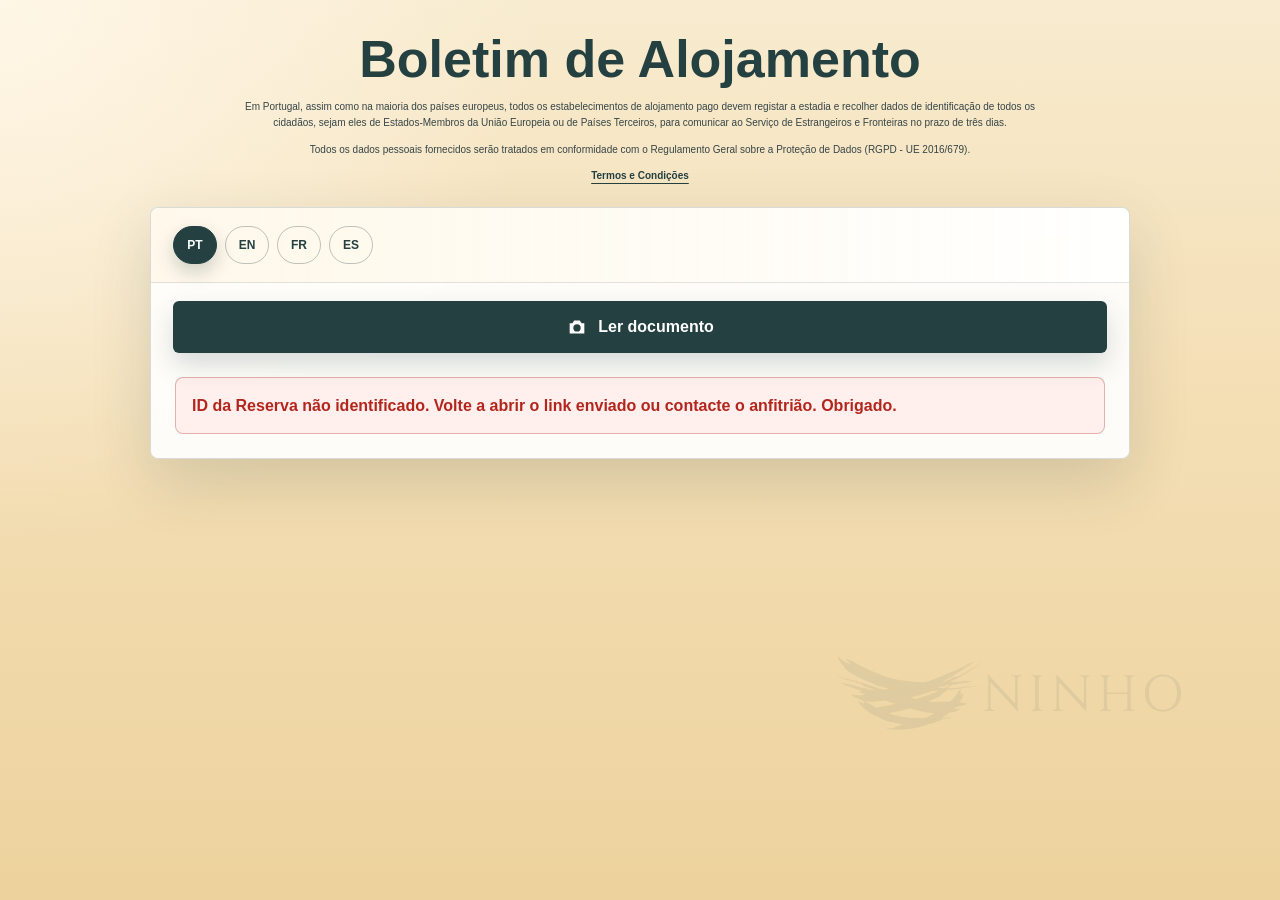
==== index.html @ 6d60234c "Update Apps Script endpoint" ====
<!DOCTYPE html>
<html lang="pt">
<head>
  <meta charset="UTF-8">
  <meta name="viewport" content="width=device-width, initial-scale=1.0">
  <title>Formulário Check-in</title>
  <link rel="stylesheet" href="style.css?v=20260813-5">
</head>
<body>
  <div id="cabecalho-info"></div>
  <div id="form-container"></div>
  <script src="lang.js?v=20260813-4"></script>
  <script src="countries.js?v=20260813-1"></script>
  <script src="api-config.js?v=20260810-21"></script>
  <script src="mrz-form-stage3-reader.js?v=20260813-5"></script>
  <script src="form.js?v=20260813-7"></script>
  <script>
    fetch('form.html', { cache: 'no-store' })
      .then(res => res.text())
      .then(html => {
        document.getElementById('form-container').innerHTML = html;
        initForm();
      })
      .catch(error => {
        console.error('Erro ao carregar o formulario:', error);
        document.getElementById('form-container').innerHTML =
          '<p class="erro-carregamento">Nao foi possivel carregar o formulario. Confirme que a pagina esta aberta atraves do servidor local.</p>';
      });
  </script>
</body>
</html>
---- style.css ----
:root {
  --sand: #F4DFB6;
  --sand-light: #FFF7E8;
  --ink: #1A1A1A;
  --muted: #66706C;
  --line: #D8C7A8;
  --teal: #4F6162;
  --teal-dark: #244041;
  --white: #FFFFFF;
  --error: #B3261E;
  --focus: rgba(79, 97, 98, 0.22);
  --shadow: 0 22px 60px rgba(36, 64, 65, 0.16);
}

* {
  box-sizing: border-box;
}

[hidden] {
  display: none !important;
}

html {
  min-height: 100%;
  background: var(--sand);
}

body {
  position: relative;
  min-height: 100vh;
  margin: 0;
  padding: 32px 18px 48px;
  font-family: Arial, Helvetica, sans-serif;
  color: var(--ink);
  background:
    radial-gradient(circle at top left, rgba(255, 247, 232, 0.92), transparent 34rem),
    linear-gradient(180deg, #F8EBCF 0%, var(--sand) 42%, #EDD29D 100%);
}

body::after {
  content: "";
  position: fixed;
  right: max(18px, 7vw);
  bottom: 28px;
  width: clamp(220px, 28vw, 420px);
  aspect-ratio: 1 / 1;
  background-image: url("logotipo.png");
  background-position: center;
  background-repeat: no-repeat;
  background-size: contain;
  opacity: 0.1;
  pointer-events: none;
  z-index: 0;
}

body > * {
  position: relative;
  z-index: 1;
}

#cabecalho-info,
#form-container {
  width: min(100%, 980px);
  margin-inline: auto;
}

#cabecalho-info {
  margin-bottom: 22px;
  text-align: center;
}

#cabecalho-info h2 {
  margin: 0 0 12px;
  color: var(--teal-dark);
  font-size: clamp(30px, 5vw, 52px);
  line-height: 1.05;
  font-weight: 800;
}

#cabecalho-info p {
  width: min(100%, 820px);
  margin: 10px auto 0;
  color: #364546;
  font-size: 10px;
  line-height: 1.65;
}

#cabecalho-info a {
  color: var(--teal-dark);
  text-underline-offset: 4px;
}

.checkin-panel {
  overflow: hidden;
  border: 1px solid rgba(79, 97, 98, 0.22);
  border-radius: 8px;
  background: rgba(255, 255, 255, 0.9);
  box-shadow: var(--shadow);
  backdrop-filter: blur(8px);
}

.form-topbar {
  display: flex;
  align-items: center;
  justify-content: flex-start;
  gap: 16px;
  padding: 18px 22px;
  border-bottom: 1px solid rgba(79, 97, 98, 0.16);
  background: linear-gradient(90deg, rgba(255, 247, 232, 0.88), rgba(255, 255, 255, 0.72));
}

.reserva-pill {
  margin: 4px 24px 22px;
  color: rgba(54, 69, 70, 0.64);
  font-size: 11px;
  font-weight: 600;
  text-align: right;
  letter-spacing: 0;
}

.language-buttons {
  display: flex;
  flex-wrap: wrap;
  justify-content: flex-start;
  gap: 8px;
}

button {
  min-height: 46px;
  border: 0;
  border-radius: 6px;
  background: var(--teal);
  color: var(--white);
  font-size: 16px;
  font-weight: 800;
  cursor: pointer;
  transition: background-color 160ms ease, border-color 160ms ease, color 160ms ease, transform 160ms ease, box-shadow 160ms ease;
}

button:hover {
  background: var(--teal-dark);
}

button:active {
  transform: translateY(1px);
}

button:focus-visible,
input:focus-visible,
select:focus-visible {
  outline: 3px solid var(--focus);
  outline-offset: 2px;
}

button:disabled {
  cursor: wait;
  opacity: 0.72;
}

.language-buttons button,
.fatura-buttons button {
  width: auto;
  min-height: 38px;
  border: 1px solid rgba(79, 97, 98, 0.36);
  background: transparent;
  color: var(--teal-dark);
}

.language-buttons button {
  min-width: 44px;
  padding: 0 12px;
  border-radius: 999px;
  font-size: 12px;
}

.language-buttons button:hover,
.fatura-buttons button:hover {
  border-color: var(--teal);
  background: rgba(79, 97, 98, 0.08);
}

.language-buttons button.selected,
.fatura-buttons button.selected {
  border-color: var(--teal-dark);
  background: var(--teal-dark);
  color: var(--white);
  box-shadow: 0 8px 18px rgba(36, 64, 65, 0.22);
}

.scan-entry {
  padding: 18px 22px 0;
}

.scan-button {
  width: 100%;
  min-height: 52px;
  border: 1px solid rgba(36, 64, 65, 0.28);
  background: var(--teal-dark);
  box-shadow: 0 12px 26px rgba(36, 64, 65, 0.18);
}

.icon-button {
  display: inline-flex;
  align-items: center;
  justify-content: center;
  gap: 10px;
}

.button-icon {
  width: 22px;
  height: 22px;
  flex: 0 0 auto;
}

.button-icon svg {
  display: block;
  width: 100%;
  height: 100%;
  fill: currentColor;
}

.scan-button:hover {
  background: var(--teal);
}

.mrz-modal {
  position: fixed;
  inset: 0;
  display: none;
  align-items: stretch;
  justify-content: stretch;
  padding: 0;
  background: var(--white);
  z-index: 20;
}

.mrz-modal.is-open {
  display: flex;
}

.mrz-dialog {
  width: 100%;
  height: 100vh;
  max-height: 100vh;
  overflow: auto;
  border-radius: 0;
  border: 0;
  background: var(--white);
  box-shadow: none;
}

.mrz-header {
  display: flex;
  justify-content: space-between;
  gap: 18px;
  padding: 20px 20px 14px;
  border-bottom: 1px solid rgba(79, 97, 98, 0.14);
}

.mrz-header h3 {
  margin: 0 0 6px;
  color: var(--teal-dark);
  font-size: 24px;
}

.mrz-header p,
.mrz-instructions p,
.mrz-status {
  margin: 0;
  color: #364546;
  font-size: 14px;
  line-height: 1.5;
}

#mrz-subtitle {
  white-space: pre-line;
}

.mrz-close {
  min-width: 92px;
  min-height: 42px;
  flex: 0 0 auto;
  padding: 0 18px;
  background: var(--teal-dark);
  color: var(--white);
  border: 1px solid var(--teal-dark);
  border-radius: 8px;
  font-weight: 800;
}

.mrz-close:hover {
  background: var(--teal);
}

.mrz-instructions {
  margin: 18px 20px 0;
  padding: 0;
  border-radius: 8px;
  background: var(--white);
  border: 1px solid rgba(79, 97, 98, 0.14);
  overflow: hidden;
}

.mrz-instructions img {
  display: block;
  width: min(100%, 460px);
  height: auto;
  margin: 0 auto;
}

.mrz-actions {
  display: grid;
  grid-template-columns: repeat(2, minmax(0, 1fr));
  gap: 10px;
  padding: 18px 20px;
}

.mrz-actions button,
.mrz-camera button {
  width: 100%;
}

.mrz-camera-actions {
  display: grid;
  grid-template-columns: repeat(2, minmax(0, 1fr));
  gap: 10px;
}

.mrz-camera {
  padding: 0 20px 18px;
}

.mrz-video-wrap {
  position: relative;
  overflow: hidden;
  margin-bottom: 12px;
  aspect-ratio: 4 / 3;
  max-height: min(56vh, 420px);
  border-radius: 8px;
  background: #000;
}

.mrz-camera video {
  display: block;
  width: 100%;
  height: 100%;
  object-fit: cover;
  background: #000;
}

.mrz-guide {
  position: absolute;
  left: 6%;
  right: 6%;
  bottom: 3%;
  height: 22%;
  border: 2px solid rgba(255, 255, 255, 0.92);
  border-radius: 6px;
  box-shadow: 0 0 0 999px rgba(0, 0, 0, 0.34);
  pointer-events: none;
}

.mrz-guide span {
  position: absolute;
  left: 10px;
  top: 8px;
  padding: 3px 8px;
  border-radius: 999px;
  background: rgba(36, 64, 65, 0.9);
  color: #fff;
  font-size: 11px;
  font-weight: 800;
}

.mrz-status {
  margin: 0 20px 18px;
  padding: 10px 12px;
  border: 1px solid rgba(79, 97, 98, 0.18);
  border-radius: 6px;
  background: #f4f6f6;
  color: #364546;
  font-weight: 700;
  white-space: pre-line;
}

.mrz-status.is-error {
  border-color: rgba(179, 38, 30, 0.22);
  background: #FFF0ED;
  color: var(--error);
}

.mrz-status.is-info {
  border-color: rgba(79, 97, 98, 0.2);
  background: #f4f6f6;
  color: #364546;
}

.mrz-progress {
  padding: 0 20px 12px;
}

.mrz-progress-top {
  display: flex;
  justify-content: space-between;
  gap: 12px;
  margin-bottom: 7px;
  color: #364546;
  font-size: 12px;
  font-weight: 800;
}

.mrz-progress-track {
  height: 9px;
  overflow: hidden;
  border-radius: 999px;
  background: rgba(79, 97, 98, 0.16);
}

.mrz-progress-bar {
  width: 0;
  height: 100%;
  border-radius: inherit;
  background: var(--teal-dark);
  transition: width 220ms ease;
}

.mrz-result {
  margin: 0 20px 20px;
  padding: 12px;
  overflow: auto;
  border-radius: 8px;
  background: #F6F6F6;
  color: #243333;
  font-size: 12px;
  line-height: 1.4;
}

.mrz-log-images {
  display: grid;
  grid-template-columns: repeat(auto-fit, minmax(180px, 1fr));
  gap: 12px;
  margin: 0 20px 20px;
}

.mrz-log-images figure {
  margin: 0;
  color: #364546;
  font-size: 12px;
  font-weight: 700;
}

.mrz-log-images img {
  display: block;
  width: 100%;
  max-height: 260px;
  object-fit: contain;
  border: 1px solid rgba(79, 97, 98, 0.18);
  border-radius: 8px;
  background: #111;
}

.mrz-form-alert {
  display: flex;
  align-items: center;
  justify-content: center;
  gap: 10px;
  margin: 0 0 18px;
  padding: 12px 14px;
  border: 1px solid rgba(36, 100, 70, 0.24);
  border-radius: 8px;
  background: #eef8f2;
  color: #244640;
  text-align: center;
  font-weight: 800;
}

.mrz-form-alert[hidden] {
  display: none;
}

.mrz-form-alert-icon {
  display: inline-grid;
  width: 22px;
  height: 22px;
  flex: 0 0 22px;
  place-items: center;
  border-radius: 50%;
  background: #244640;
  color: #fff;
  font-size: 15px;
  line-height: 1;
  font-weight: 900;
}

.mrz-manual-crop {
  margin: 0 20px 18px;
  padding: 12px;
  border: 1px solid rgba(79, 97, 98, 0.18);
  border-radius: 8px;
  background: #fff;
}

.mrz-crop-preview {
  position: relative;
  overflow: hidden;
  border-radius: 6px;
  background: #111;
}

.mrz-crop-preview img {
  display: block;
  width: 100%;
  height: auto;
}

.mrz-crop-box {
  position: absolute;
  border: 2px solid #fff;
  border-radius: 4px;
  box-shadow: 0 0 0 999px rgba(0, 0, 0, 0.36);
  pointer-events: none;
}

.mrz-crop-controls {
  display: grid;
  grid-template-columns: repeat(2, minmax(0, 1fr));
  gap: 10px;
  margin: 12px 0;
}

.mrz-crop-controls label {
  display: grid;
  gap: 5px;
  color: #364546;
  font-size: 12px;
  font-weight: 800;
}

.mrz-crop-controls input {
  width: 100%;
  accent-color: var(--teal-dark);
}

form {
  padding: 24px;
}

.form-section {
  margin: 0 0 18px;
  padding: 20px;
  border: 1px solid rgba(79, 97, 98, 0.16);
  border-radius: 8px;
  background: rgba(255, 247, 232, 0.42);
}

.form-section legend {
  padding: 0 10px;
  color: var(--teal-dark);
  font-size: 14px;
  font-weight: 800;
  text-transform: uppercase;
  letter-spacing: 0.08em;
}

.form-grid {
  display: grid;
  grid-template-columns: repeat(2, minmax(0, 1fr));
  gap: 16px 18px;
}

.field {
  min-width: 0;
}

.field-wide {
  grid-column: 1 / -1;
}

label {
  display: block;
  margin: 0;
  padding-top: 15px;
  color: #243333;
  font-size: 13px;
  font-weight: 800;
  line-height: 1.35;
}

input,
select,
textarea {
  display: block;
  width: 100%;
  min-height: 48px;
  margin: 0;
  padding: 12px 13px;
  border: 1px solid #BFBFBF;
  border-radius: 6px;
  background-color: var(--white);
  color: var(--ink);
  font: inherit;
  font-size: 15px;
  box-shadow: 0 1px 0 rgba(36, 64, 65, 0.04);
  transition: border-color 160ms ease, box-shadow 160ms ease, background-color 160ms ease;
}

input:hover,
select:hover,
textarea:hover {
  border-color: #8FA0A0;
}

input:focus,
select:focus,
textarea:focus {
  border-color: var(--teal);
  box-shadow: 0 0 0 4px var(--focus);
}

select {
  cursor: pointer;
}

.invoice-section {
  background: rgba(255, 255, 255, 0.64);
}

.invoice-choice {
  display: flex;
  align-items: center;
  justify-content: space-between;
  gap: 18px;
}

.invoice-choice label {
  margin: 0;
  padding-top: 0;
  font-size: 15px;
}

.fatura-buttons {
  display: grid;
  grid-template-columns: repeat(2, minmax(82px, 1fr));
  gap: 8px;
  flex: 0 0 auto;
}

.fatura-buttons button {
  padding: 0 18px;
  font-size: 14px;
}

.invoice-fields {
  margin-top: 18px;
  padding-top: 18px;
  border-top: 1px solid rgba(79, 97, 98, 0.16);
}

.submit-area {
  margin: 28px 0 0;
  padding: 0;
}

.submit-area button {
  width: 100%;
  min-height: 54px;
  box-shadow: 0 12px 26px rgba(36, 64, 65, 0.2);
}

.success-screen {
  margin: 0;
  padding: 54px 28px 58px;
  text-align: center;
  background: linear-gradient(180deg, rgba(255, 255, 255, 0.96), rgba(253, 249, 239, 0.96));
}

.success-logo {
  display: block;
  width: min(180px, 52vw);
  max-height: 130px;
  margin: 0 auto 22px;
  object-fit: contain;
}

.success-screen h2 {
  margin: 0 0 10px;
  color: var(--primary);
  font-size: 30px;
  line-height: 1.15;
}

.success-screen p {
  max-width: 560px;
  margin: 0 auto 26px;
  color: var(--text);
  font-size: 16px;
  line-height: 1.55;
}

.success-screen button {
  width: min(100%, 520px);
  min-height: 54px;
  margin: 0 auto;
}

.erro-campo {
  border: 2px solid var(--error) !important;
  background-color: #FFF0ED !important;
  box-shadow: 0 0 0 4px rgba(179, 38, 30, 0.13) !important;
}

.field-error {
  align-self: flex-start;
  margin-top: 7px;
  padding: 6px 9px;
  border-radius: 6px;
  background: var(--error);
  color: #fff;
  font-size: 12px;
  font-weight: 800;
  line-height: 1.2;
  box-shadow: 0 8px 18px rgba(179, 38, 30, 0.18);
}

.erro-reserva,
.erro-carregamento {
  margin: 24px;
  padding: 16px;
  border: 1px solid rgba(179, 38, 30, 0.32);
  border-radius: 8px;
  background: #FFF0ED;
  color: var(--error);
  font-weight: 800;
  line-height: 1.45;
}

@media (max-width: 720px) {
  body {
    padding: 18px 12px 32px;
  }

  body::after {
    left: 50%;
    right: auto;
    bottom: 12px;
    width: 72vw;
    transform: translateX(-50%);
    opacity: 0.08;
  }

  #cabecalho-info {
    text-align: center;
  }

  #cabecalho-info h2 {
    font-size: 34px;
  }

  #cabecalho-info p {
    font-size: 10px;
    margin-left: auto;
    margin-right: auto;
  }

  .form-topbar {
    align-items: flex-start;
    flex-direction: column;
    padding: 16px;
  }

  .language-buttons {
    justify-content: flex-start;
    width: 100%;
  }

  form {
    padding: 12px;
  }

  .scan-entry {
    padding: 16px 16px 0;
  }

  .form-section {
    margin-bottom: 10px;
    padding: 11px 10px;
  }

  .form-grid {
    grid-template-columns: 1fr;
    gap: 8px;
  }

  .form-section legend {
    padding: 0 8px;
    font-size: 12px;
    letter-spacing: 0.06em;
  }

  label {
    padding-top: 7px;
    font-size: 12px;
    line-height: 1.2;
  }

  input,
  select,
  textarea {
    min-height: 39px;
    padding: 8px 10px;
    font-size: 14px;
  }

  .invoice-choice {
    align-items: stretch;
    flex-direction: column;
    gap: 10px;
  }

  .fatura-buttons {
    width: 100%;
  }

  .submit-area {
    margin-top: 24px;
    padding: 0;
  }

  .success-screen {
    padding: 42px 18px 46px;
  }

  .success-screen h2 {
    font-size: 26px;
  }

  .success-logo {
    width: min(150px, 58vw);
    max-height: 112px;
  }

  .mrz-actions {
    grid-template-columns: 1fr;
  }
}

@media (max-width: 420px) {
  #cabecalho-info h2 {
    font-size: 30px;
  }

  .checkin-panel,
  .form-section {
    border-radius: 6px;
  }

  .language-buttons button {
    flex: 1;
  }
}
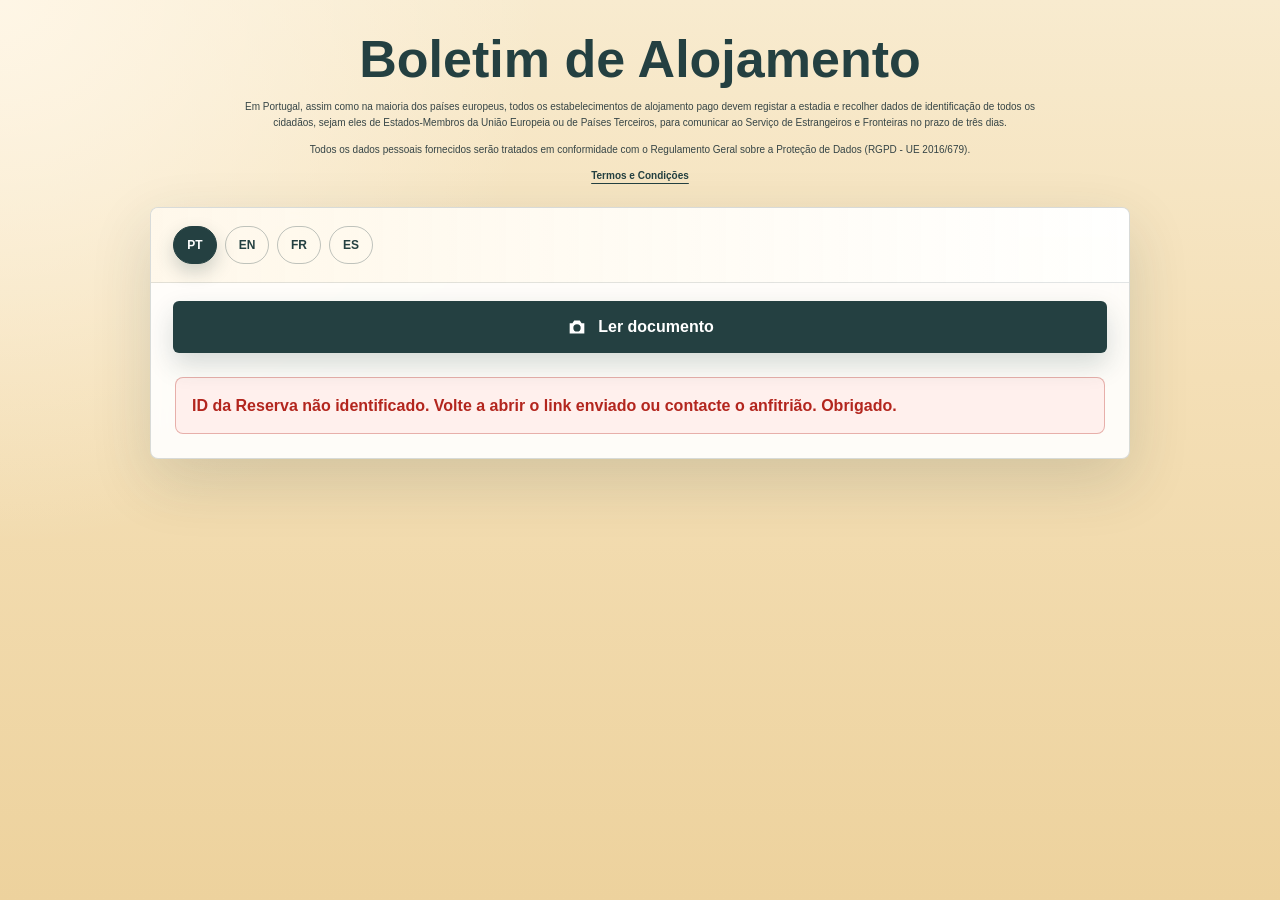
==== commit 4124cb4f: "Remove background logo watermark" ====
--- a/index.html
+++ b/index.html
@@ -4,16 +4,16 @@
   <meta charset="UTF-8">
   <meta name="viewport" content="width=device-width, initial-scale=1.0">
   <title>Formulário Check-in</title>
-  <link rel="stylesheet" href="style.css?v=20260813-5">
+  <link rel="stylesheet" href="style.css?v=20260813-6">
 </head>
 <body>
   <div id="cabecalho-info"></div>
   <div id="form-container"></div>
-  <script src="lang.js?v=20260813-4"></script>
+  <script src="lang.js?v=20260813-5"></script>
   <script src="countries.js?v=20260813-1"></script>
   <script src="api-config.js?v=20260810-21"></script>
   <script src="mrz-form-stage3-reader.js?v=20260813-5"></script>
-  <script src="form.js?v=20260813-7"></script>
+  <script src="form.js?v=20260813-12"></script>
   <script>
     fetch('form.html', { cache: 'no-store' })
       .then(res => res.text())
--- a/style.css
+++ b/style.css
@@ -37,22 +37,6 @@
     linear-gradient(180deg, #F8EBCF 0%, var(--sand) 42%, #EDD29D 100%);
 }
 
-body::after {
-  content: "";
-  position: fixed;
-  right: max(18px, 7vw);
-  bottom: 28px;
-  width: clamp(220px, 28vw, 420px);
-  aspect-ratio: 1 / 1;
-  background-image: url("logotipo.png");
-  background-position: center;
-  background-repeat: no-repeat;
-  background-size: contain;
-  opacity: 0.1;
-  pointer-events: none;
-  z-index: 0;
-}
-
 body > * {
   position: relative;
   z-index: 1;
@@ -739,15 +723,6 @@
     padding: 18px 12px 32px;
   }
 
-  body::after {
-    left: 50%;
-    right: auto;
-    bottom: 12px;
-    width: 72vw;
-    transform: translateX(-50%);
-    opacity: 0.08;
-  }
-
   #cabecalho-info {
     text-align: center;
   }
